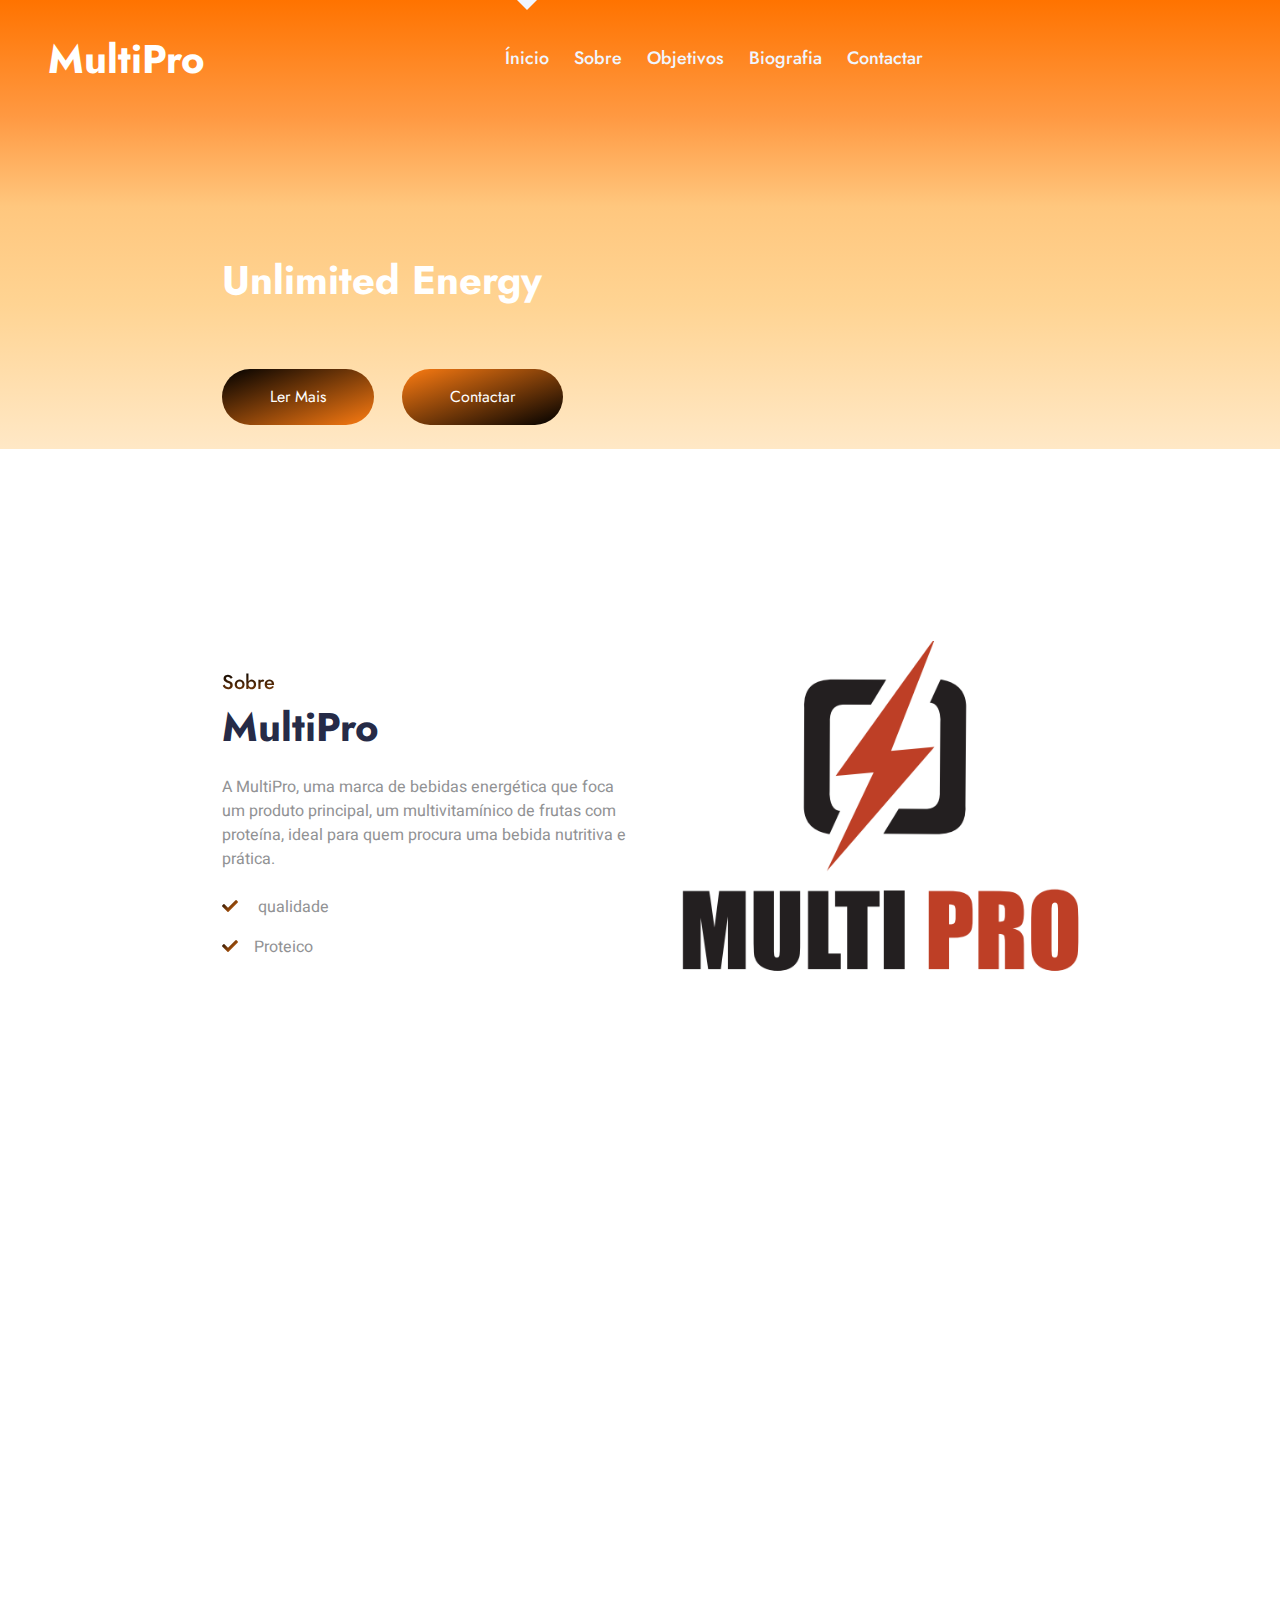
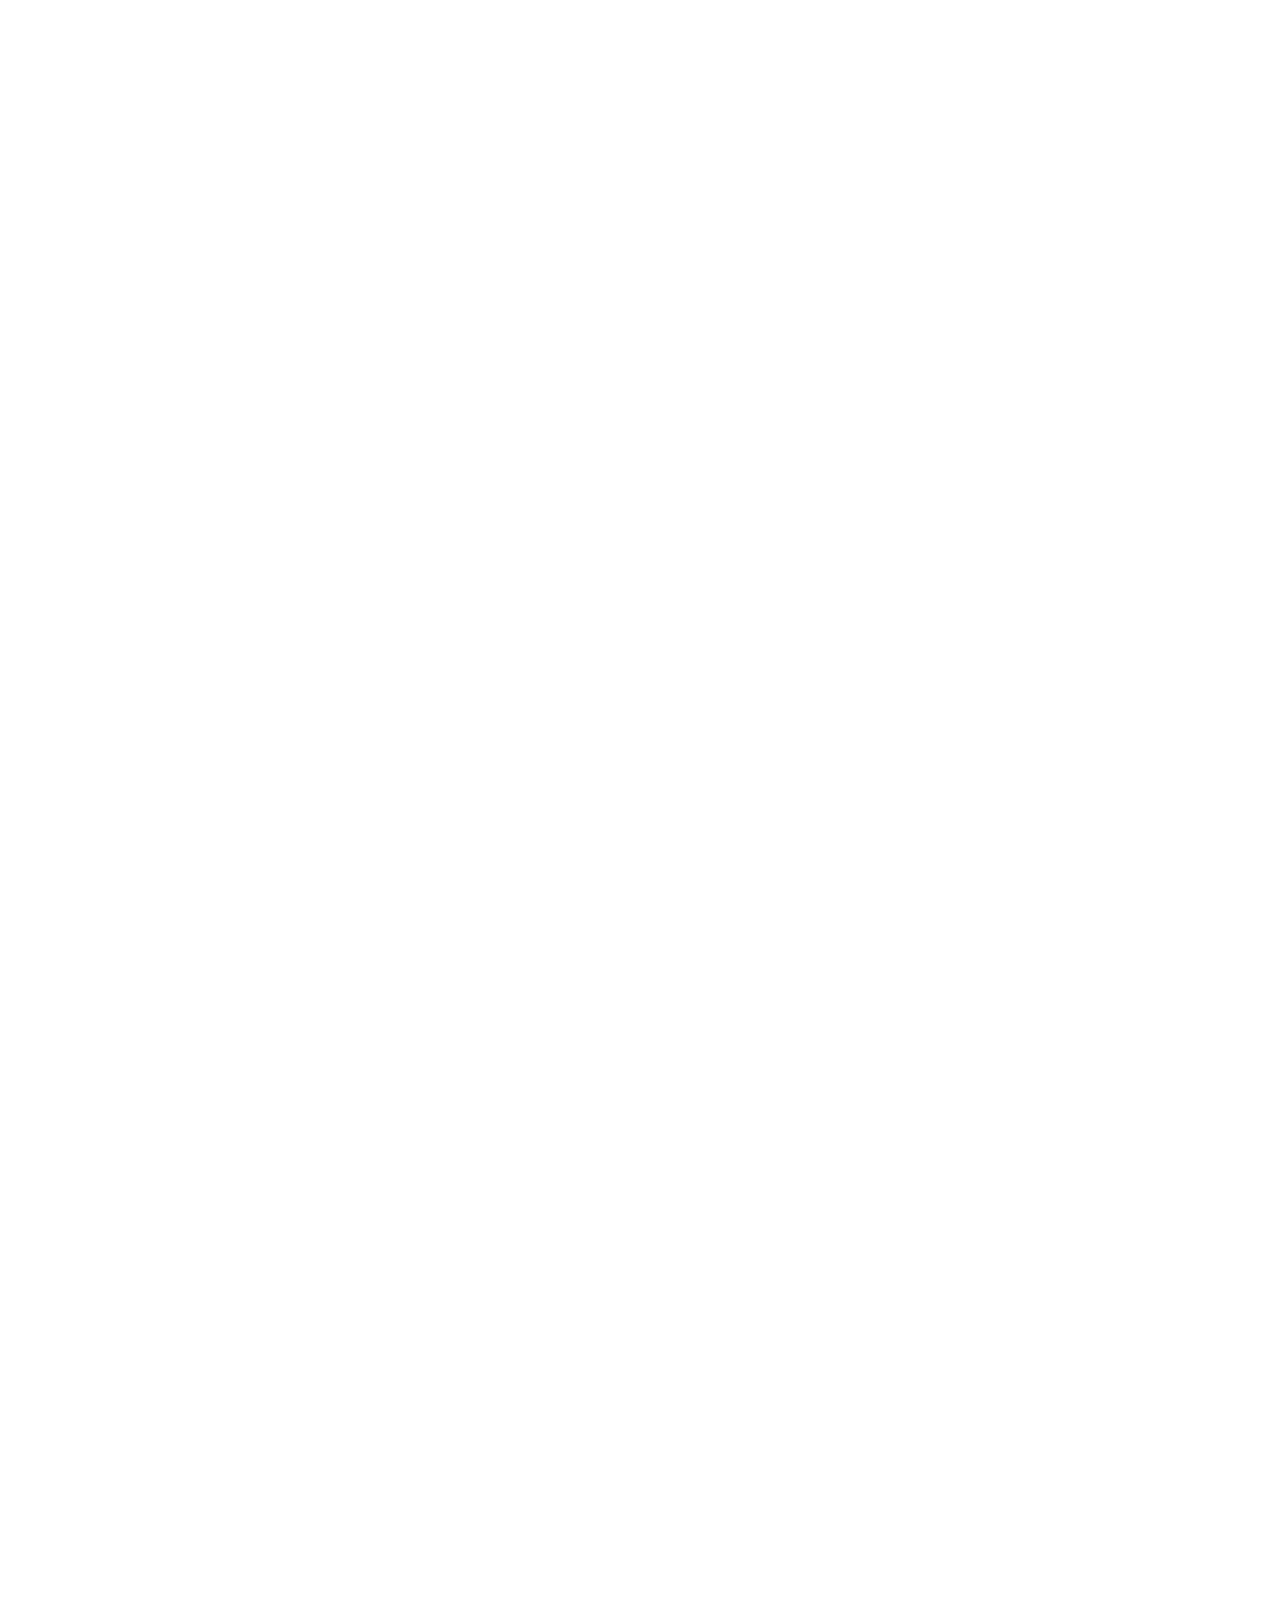
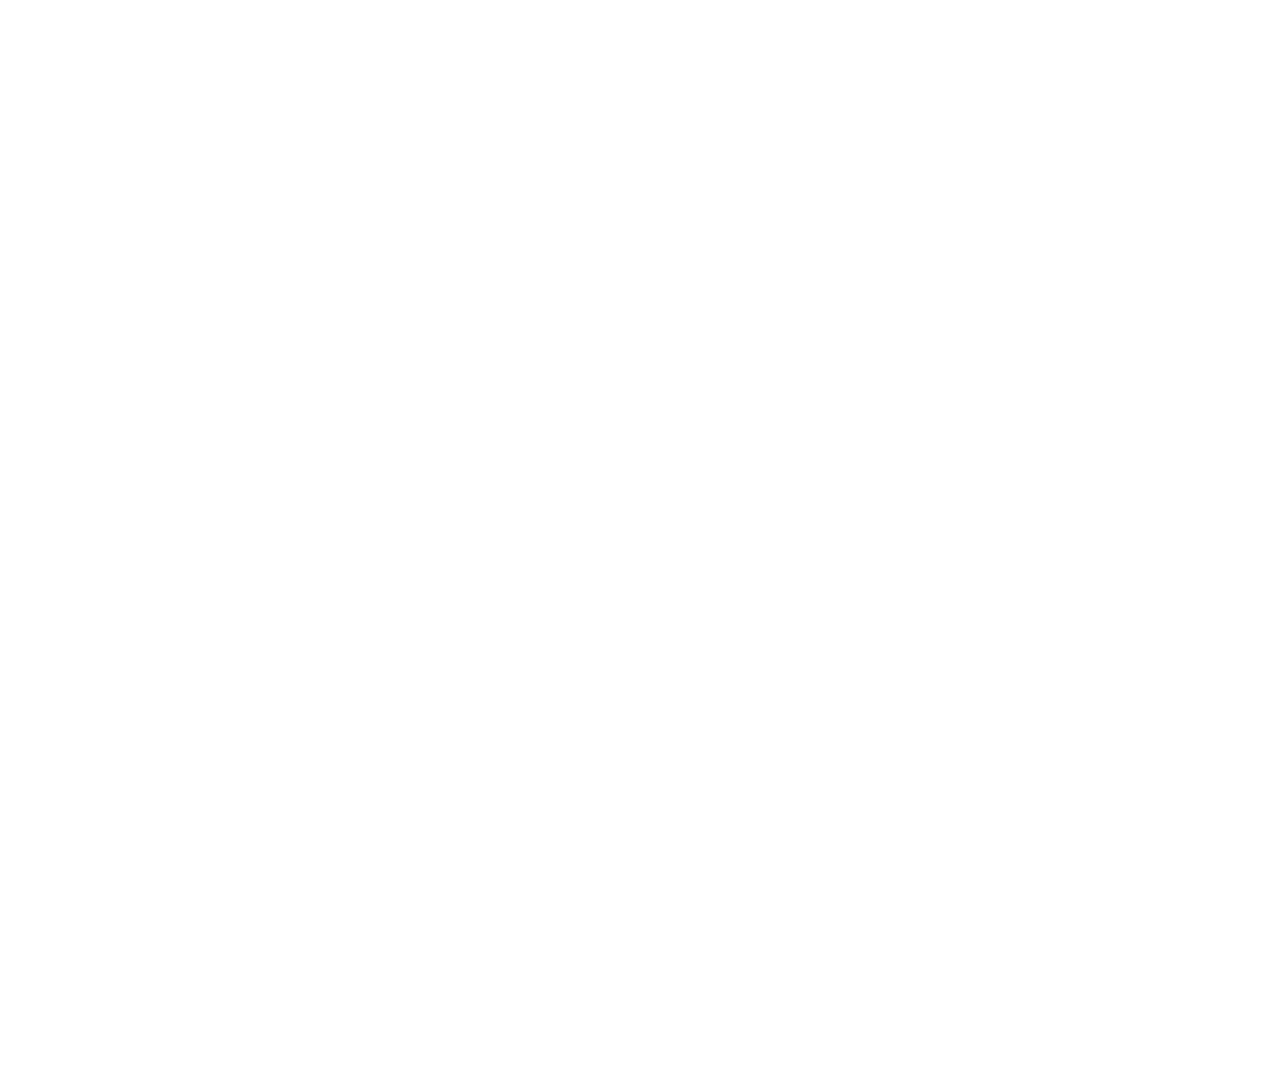
==== index.html @ e66645da "Update index.html" ====
<!DOCTYPE html>
<html lang="en">

<head>
    <meta charset="utf-8">
    <title>MultiPro </title>
    <meta content="width=device-width, initial-scale=1.0" name="viewport">
    <meta content="" name="keywords">
    <meta content="" name="description">

    <!-- Favicon -->
    <link href="img/favicon.ico" rel="icon">
    <link rel="shortcut icon" href="./multi new.png" type="image" />
    <!-- Google Web Fonts -->
    <link rel="preconnect" href="https://fonts.googleapis.com">
    <link rel="preconnect" href="https://fonts.gstatic.com" crossorigin>
    <link href="https://fonts.googleapis.com/css2?family=Heebo:wght@400;500&family=Jost:wght@500;600;700&display=swap" rel="stylesheet"> 

    <!-- Icon Font Stylesheet -->
    <link href="https://cdnjs.cloudflare.com/ajax/libs/font-awesome/5.10.0/css/all.min.css" rel="stylesheet">
    <link href="https://cdn.jsdelivr.net/npm/bootstrap-icons@1.4.1/font/bootstrap-icons.css" rel="stylesheet">

    <!-- Libraries Stylesheet -->
    <link href="lib/animate/animate.min.css" rel="stylesheet">
    <link href="lib/owlcarousel/assets/owl.carousel.min.css" rel="stylesheet">

    <!-- Customized Bootstrap Stylesheet -->
    <link href="css/bootstrap.min.css" rel="stylesheet">

    <!-- Template Stylesheet -->
    <link href="css/style.css" rel="stylesheet">
</head>

<body data-bs-spy="scroll" data-bs-target=".navbar" data-bs-offset="51">
    <div class="container-xxl bg-white p-0">
        <!-- Spinner Start -->
        <div id="spinner" class="show bg-white position-fixed translate-middle w-100 vh-100 top-50 start-50 d-flex align-items-center justify-content-center">
            <div class="spinner-grow text-primary" style="width: 3rem; height: 3rem;" role="status">
                <span class="sr-only">Loading...</span>
            </div>
        </div>
        <!-- Spinner End -->


        <!-- Navbar & Hero Start -->
        <div class="container-xxl position-relative p-0" id="home">
            <nav class="navbar navbar-expand-lg navbar-light px-4 px-lg-5 py-3 py-lg-0">
                <a href="" class="navbar-brand p-0">
                    <h1 class="m-0">MultiPro</h1>
                    <!-- <img src="img/logo.png" alt="Logo"> -->
                </a>
                <button class="navbar-toggler" type="button" data-bs-toggle="collapse" data-bs-target="#navbarCollapse">
                    <span class="fa fa-bars"></span>
                </button>
                <div class="collapse navbar-collapse" id="navbarCollapse">
                    <div class="navbar-nav mx-auto py-0">
                        <a href="#home" class="nav-item nav-link active">Ínicio</a>
                        <a href="#about" class="nav-item nav-link">Sobre</a>
                        <a href="#feature" class="nav-item nav-link">Objetivos</a>
                        <a href="#review" class="nav-item nav-link">Biografia</a>
                        <a href="#contact" class="nav-item nav-link">Contactar</a>
                    </div>
                </div>
            </nav>

            <div class="container-xxl bg-primary hero-header">
                <div class="container px-lg-5">
                    <div class="row g-5">
                        <div class="col-lg-8 text-center text-lg-start">
                            <h1 class="text-white mb-4 animated slidgiteInDown">Unlimited Energy</p>
                                <br>
                            <a href="#about" class="btn btn-primary-gradient py-sm-3 px-4 px-sm-5 rounded-pill me-3 animated slideInLeft">Ler Mais</a>
                            <a href="#contact" class="btn btn-secondary-gradient py-sm-3 px-4 px-sm-5 rounded-pill animated slideInRight">Contactar</a>
                        </div>
                    </div>
                </div>
            </div>
        </div>
        <!-- Navbar & Hero End -->


      <section id="window">
        
      </section>  <!-- About Start -->
        <div class="container-xxl py-5" id="about">
            <div class="container py-5 px-lg-5">
                <div class="row g-5 align-items-center">
                    <div class="col-lg-6 wow fadeInUp" data-wow-delay="0.1s">
                        <h5 class="text-primary-gradient fw-medium">Sobre</h5>
                        <h1 class="mb-4">MultiPro</h1>
                        <p class="mb-4">A MultiPro, uma marca de bebidas energética que foca  um produto principal, um multivitamínico de frutas com proteína, ideal para quem procura uma bebida nutritiva e prática.</p>
                        <p><i class="fa fa-check text-primary-gradient me-3"></i> qualidade</p>
                        <p><i class="fa fa-check text-primary-gradient me-3"></i>Proteico</p>
                    </div>
                    <div class="col-lg-6">
                        <img class="img-fluid wow fadeInUp" data-wow-delay="0.5s" src="multi pedrao.png">
                    </div>
                </div>
            </div>
        </div>
        <!-- About End -->
        <br>
        <br>
        <br>
        <br>
        <br>
        <br>

        <!-- Features Start -->
        <div class="container-xxl py-5" id="feature">
            <div class="container py-5 px-lg-5">
                <div class="text-center wow fadeInUp" data-wow-delay="0.1s">
                    <h1 class="mb-5">Principais objetivos</h1>
                    <br>
                    <br>
                </div>
                <div class="row g-4">
                    <div class="col-lg-4 col-md-6 wow fadeInUp" data-wow-delay="0.1s">
                        <div class="feature-item bg-light rounded p-4">
                            <div class="d-inline-flex align-items-center justify-content-center bg-primary-gradient rounded-circle mb-4" style="width: 60px; height: 60px;">
                                <i class="fa fa-eye text-white fs-4"></i>
                            </div>
                            <h5 class="mb-3">Atrair um Público Ativo</h5>
                            <p class="m-0">Focar em pessoas com estilo de vida ativo, como desportistas, trabalhadores e estudantes que precisam de energia para manter o desempenho ao longo do dia.</p>
                        </div>
                    </div>
                    <div class="col-lg-4 col-md-6 wow fadeInUp" data-wow-delay="0.3s">
                        <div class="feature-item bg-light rounded p-4">
                            <div class="d-inline-flex align-items-center justify-content-center bg-secondary-gradient rounded-circle mb-4" style="width: 60px; height: 60px;">
                                <i class="fa fa-layer-group text-white fs-4"></i>
                            </div>
                            <h5 class="mb-3">Impacto Positivo no Mercado</h5>
                            <p class="m-0">Ser uma escolha de referência no setor de bebidas energéticas funcionais e saudáveis</p>
                        </div>
                    </div>
                    <div class="col-lg-4 col-md-6 wow fadeInUp" data-wow-delay="0.5s">
                        <div class="feature-item bg-light rounded p-4">
                            <div class="d-inline-flex align-items-center justify-content-center bg-primary-gradient rounded-circle mb-4" style="width: 60px; height: 60px;">
                                <i class="fa fa-edit text-white fs-4"></i>
                            </div>
                            <h5 class="mb-3">Reconhecimento Global</h5>
                            <p class="m-0">Expandir a presença da marca para mercados internacionais, mantendo um compromisso com a autenticidade e valores locais.</p>
                        </div>
                    </div>
                   
                    <br>
                    <br>
                    <br>
                    <br>
                    <br>
                    <br>
            
        <!-- Screenshot Start -->
        <div class="container-xxl py-5" id="review">
            <div class="container py-5 px-lg-5">
                <div class="row g-5 align-items-center">
                    <div class="col-lg-8 wow fadeInUp" data-wow-delay="0.1s">
                        <h5 class="text-primary-gradient fw-medium">Biografia</h5>
                        <h1 class="mb-4">Onde Sugiu MultiPro</h1>
                        <p class="mb-4">O nome MultiPro nasceu   da ideia de unir multiplicidade e profissionalismo. Representa a versatilidade e funcionalidade de uma bebida que combina diversos benefícios em um único produto:</p>
                        <p><i class="fa fa-check text-primary-gradient me-3"></i>  "Multi" reflete a variedade de nutrientes, sabores e benefícios que proporcionam energia para múltiplas ocasiões e necessidades.</p>
                        <p><i class="fa fa-check text-primary-gradient me-3"></i>"Pro" representa força, desempenho e a escolha de quem busca alcançar o máximo em seus objetivos, seja no trabalho, no desporti ou no dia a dia.</p>
                    </div>
                   
                
                         
                         
                        </div>
                    </div>
                </div>
            </div>
        </div>
        <!-- Screenshot End -->




        <!-- Download Start -->
        <div class="container-xxl py-5">
            <div class="container py-5 px-lg-5">
                <div class="row g-5 align-items-center">
                    <div class="col-lg-6">
                        <img class="img-fluid wow fadeInUp" data-wow-delay="0.1s" src="img/about.png">
                    </div>
                    <div class="col-lg-6 wow fadeInUp" data-wow-delay="0.3s">
                        <h5 class="text-primary-gradient fw-medium">MultiPro</h5>
                        <h1 class="mb-4">Características</h1>
                            <p><i class="fa fa-check text-primary-gradient me-3"></i> Energia Saudável</p>
                            <p><i class="fa fa-check text-primary-gradient me-3"></i>Versatilidade</p>
                            <p><i class="fa fa-check text-primary-gradient me-3"></i>Foco em Performance</p>  
                            
                        </p>
                       
                    </div>
                </div>
            </div>
        </div>
        <!-- Download End -->


        <!-- Contact Start -->
        <div class="container-xxl py-5" id="contact">
            <div class="container py-5 px-lg-5">
                <div class="text-center wow fadeInUp" data-wow-delay="0.1s">

                    <h1 class="mb-5">Contacte-nos</h1>
                </div>
                <div class="row justify-content-center">
                    <div class="col-lg-9">
                        <div class="wow fadeInUp" data-wow-delay="0.3s">
                            <form>
                                <div class="row g-3">
                                    <div class="col-md-6">
                                        <div class="form-floating">
                                            <input type="text" class="form-control" id="name" placeholder="Your Name">
                                            <label for="name">Your Name</label>
                                        </div>
                                    </div>
                                    <div class="col-md-6">
                                        <div class="form-floating">
                                            <input type="email" class="form-control" id="email" placeholder="Your Email">
                                            <label for="email">Your Email</label>
                                        </div>
                                    </div>
                                    <div class="col-12">
                                        <div class="form-floating">
                                            <input type="text" class="form-control" id="subject" placeholder="Subject">
                                            <label for="subject">Número de Telefone</label>
                                        </div>
                                    </div>
                                    <div class="col-12">
                                        <div class="form-floating">
                                            <textarea class="form-control" placeholder="Leave a message here" id="message" style="height: 150px"></textarea>
                                            <label for="message">Message</label>
                                        </div>
                                    </div>
                                    <div class="col-12 text-center">
                                        <button class="btn btn-primary-gradient rounded-pill py-3 px-5" type="submit">Send Message</button>
                                    </div>
                                </div>
                            </form>
                        </div>
                    </div>
                </div>
            </div>
        </div>
        <!-- Contact End -->
        

        <!-- Footer Start -->
        <div class="container-fluid bg-primary text-light footer wow fadeIn" data-wow-delay="0.1s">
            <div class="container py-5 px-lg-5">
                <div class="row g-5">
                    <div class="col-md-6 col-lg-3">
                        <h4 class="text-white mb-4">Sobre Nós</h4>
                        <p><i class="fa fa-map-marker-alt me-3"></i>Viseu, portugal </p>
                        <p><i class="fa fa-envelope me-3"></i>multipro@gmail.com</p>
                        <div class="d-flex pt-2">
                            <a class="btn btn-outline-light btn-social" href=""><i class="fab fa-instagram"></i></a>
        
                        </div>
                    </div>
                    <div class="col-md-6 col-lg-3">
                        <a class="btn btn-link" href="">About Us</a>
                        <a class="btn btn-link" href="">Contact Us</a>

                    </div>
                    <div class="col-md-6 col-lg-3">
                        <h4 class="text-white mb-4">Digite o seu email</h4>
                        <div class="position-relative w-100 mt-3">
                            <input class="form-control border-0 rounded-pill w-100 ps-4 pe-5" type="text" placeholder="Your Email" style="height: 48px;">
                            <button type="button" class="btn shadow-none position-absolute top-0 end-0 mt-1 me-2"><i class="fa fa-paper-plane text-primary-gradient fs-4"></i></button>
                        </div>
                    </div>
                </div>
            </div>
            <div class="container px-lg-5">
                <div class="copyright">
                    <div class="row">
                        <div class="col-md-6 text-center text-md-start mb-3 mb-md-0">
                            &copy; <a  href="#">Site Official , Designed by </a>,MultiPro
							
                        </div>
                        <div class="col-md-6 text-center text-md-end">
                            <div class="footer-menu">
                                <a href="">ínicio</a>
                            </div>
                        </div>
                    </div>
                </div>
            </div>
        </div>
        <!-- Footer End -->


        <!-- Back to Top -->
        <a href="#" class="btn btn-lg btn-lg-square back-to-top pt-2"><i class="bi bi-arrow-up text-white"></i></a>
    </div>

    <!-- JavaScript Libraries -->
    <script src="https://code.jquery.com/jquery-3.4.1.min.js"></script>
    <script src="https://cdn.jsdelivr.net/npm/bootstrap@5.0.0/dist/js/bootstrap.bundle.min.js"></script>
    <script src="lib/wow/wow.min.js"></script>
    <script src="lib/easing/easing.min.js"></script>
    <script src="lib/waypoints/waypoints.min.js"></script>
    <script src="lib/counterup/counterup.min.js"></script>
    <script src="lib/owlcarousel/owl.carousel.min.js"></script>

    <!-- Template Javascript -->
    <script src="js/main.js"></script>
</body>

</html>
---- css/style.css ----
/********** Template CSS **********/
:root {
    --primary: #000000;
    --secondary: #fd7c12;
    --light: #F0F6FF;
    --dark: #28292e;
}


/*** Spinner ***/
#spinner {
    opacity: 0;
    visibility: hidden;
    transition: opacity .5s ease-out, visibility 0s linear .5s;
    z-index: 99999;
}

#spinner.show {
    transition: opacity .5s ease-out, visibility 0s linear 0s;
    visibility: visible;
    opacity: 1;
}


/*** Heading ***/
h1,
h2,
.fw-bold {
    font-weight: 700 !important;
}

h3,
h4,
.fw-semi-bold {
    font-weight: 600 !important;
}

h5,
h6,
.fw-medium {
    font-weight: 500 !important;
}


/*** Gradient Text & BG ***/
.text-primary-gradient {
    background: linear-gradient(to bottom right, var(--primary), var(--secondary));
    -webkit-background-clip: text;
    -webkit-text-fill-color: transparent;
}

.text-secondary-gradient {
    background: linear-gradient(to bottom right, var(--secondary), var(--primary));
    -webkit-background-clip: text;
    -webkit-text-fill-color: transparent;
}

.bg-primary-gradient {
    background: linear-gradient(to bottom right, var(--primary), var(--secondary));
}

.bg-secondary-gradient {
    background: linear-gradient(to bottom right, var(--secondary), var(--primary));
}


/*** Button ***/
.btn {
    transition: .5s;
}

.btn.btn-primary-gradient,
.btn.btn-secondary-gradient {
    position: relative;
    overflow: hidden;
    border: none;
    color: #FFFFFF;
    z-index: 1;
}

.btn.btn-primary-gradient::after,
.btn.btn-secondary-gradient::after {
    position: absolute;
    content: "";
    top: 0;
    left: 0;
    width: 100%;
    height: 100%;
    transition: .5s;
    z-index: -1;
    opacity: 0;
}

.btn.btn-primary-gradient,
.btn.btn-secondary-gradient::after {
    background: linear-gradient(to bottom right, var(--primary), var(--secondary));
}

.btn.btn-secondary-gradient,
.btn.btn-primary-gradient::after {
    background: linear-gradient(to bottom right, var(--secondary), var(--primary));
}

.btn.btn-primary-gradient:hover::after,
.btn.btn-secondary-gradient:hover::after {
    opacity: 1;
}

.btn-square {
    width: 38px;
    height: 38px;
}

.btn-sm-square {
    width: 32px;
    height: 32px;
}

.btn-lg-square {
    width: 48px;
    height: 48px;
}

.btn-square,
.btn-sm-square,
.btn-lg-square {
    padding: 0;
    display: flex;
    align-items: center;
    justify-content: center;
    font-weight: normal;
    border-radius: 50px;
}

.back-to-top {
    position: fixed;
    display: none;
    right: 45px;
    bottom: 45px;
    z-index: 99;
    border: none;
    background: linear-gradient(to bottom right, var(--primary), var(--secondary));
}


/*** Navbar ***/
.navbar-light .navbar-nav .nav-link {
    position: relative;
    margin-right: 25px;
    padding: 45px 0;
    font-family: 'Jost', sans-serif;
    font-size: 18px;
    font-weight: 500;
    color: var(--light) !important;
    outline: none;
    transition: .5s;
}

.navbar-light .navbar-nav .nav-link::before {
    position: absolute;
    content: "";
    width: 0;
    height: 0;
    top: -10px;
    left: 50%;
    transform: translateX(-50%);
    border: 10px solid;
    border-color: var(--light) transparent transparent transparent;
    transition: .5s;
}

.sticky-top.navbar-light .navbar-nav .nav-link {
    padding: 20px 0;
    color: var(--dark) !important;
}

.navbar-light .navbar-nav .nav-link:hover::before,
.navbar-light .navbar-nav .nav-link.active::before {
    top: 0;
}

.navbar-light .navbar-brand h1 {
    color: #FFFFFF;
}

.navbar-light .navbar-brand img {
    max-height: 60px;
    transition: .5s;
}

.sticky-top.navbar-light .navbar-brand img {
    max-height: 45px;
}

@media (max-width: 991.98px) {


    .navbar-light .navbar-collapse {
        margin-top: 15px;
        border-top: 1px solid #DDDDDD;
    }

    .navbar-light .navbar-nav .nav-link,
    .sticky-top.navbar-light .navbar-nav .nav-link {
        padding: 10px 0;
        margin-left: 0;
        color: var(--dark) !important;
    }

    .navbar-light .navbar-nav .nav-link::before {
        display: none;
    }

    .navbar-light .navbar-nav .nav-link:hover,
    .navbar-light .navbar-nav .nav-link.active {
        color: var(--primary) !important;
    }

    .navbar-light .navbar-brand h1 {
        background: linear-gradient(to bottom right, var(--primary), var(--secondary));
        -webkit-background-clip: text;
        -webkit-text-fill-color: transparent;
    }

    .navbar-light .navbar-brand img {
        max-height: 45px;
    }
}

@media (min-width: 992px) {
    .navbar-light {
        position: absolute;
        width: 100%;
        top: 0;
        left: 0;
        z-index: 999;
    }
    
    .sticky-top.navbar-light {
        position: fixed;
        background: #FFFFFF;
    }

    .sticky-top.navbar-light .navbar-nav .nav-link::before {
        border-top-color: var(--primary);
    }

    .sticky-top.navbar-light .navbar-brand h1 {
        background: linear-gradient(to bottom right, var(--primary), var(--secondary));
        -webkit-background-clip: text;
        -webkit-text-fill-color: transparent;
    }
}



/*** Hero Header ***/
.hero-header {
    margin-bottom: 6rem;
    padding: 16rem 0 0 0;
    background:
        url(../img/bg-circle.png),
        url(../img/bg-triangle.png),
        url(../img/bg-bottom.png);
        background: rgb(255,115,0);
        background: linear-gradient(180deg, rgba(255,115,0,1) 0%, rgba(255,153,66,1) 26%, rgba(255,199,126,1) 46%, rgba(255,212,147,1) 68%, rgba(255,232,198,1) 100%);
    background-position:
        left 0px top 0px,
        right 0px top 50%,
        center bottom;
    background-repeat: no-repeat;
}

@media (max-width: 991.98px) {
    .hero-header {
        padding: 16rem 0 9rem 0;
    }
}


/*** Feature ***/
.feature-item {
    transition: .5s;
}

.feature-item:hover {
    margin-top: -15px;
    box-shadow: 0 .5rem 1.5rem rgba(0, 0, 0, .08);
}


/*** Pricing ***/
.pricing .nav {
    padding: 2px;
}

.pricing .nav-link {
    padding: 12px 30px;
    font-weight: 500;
    color: var(--dark);
    background: #FFFFFF;
}

.pricing .nav-item:first-child .nav-link {
    border-radius: 30px 0 0 30px;
}

.pricing .nav-item:last-child .nav-link {
    border-radius: 0 30px 30px 0;
}

.pricing .nav-link.active {
    color: #FFFFFF;
    background: linear-gradient(to bottom right, var(--primary), var(--secondary));
}


/*** Screenshot ***/
.screenshot-carousel {
    position: relative;
    width: 253px;
    height: 500px;
    padding: 15px;
    margin-right: 30px;
}

.screenshot-carousel::before {
    position: absolute;
    content: "";
    width: 100%;
    height: 100%;
    top: 0;
    left: 0;
    background: url(../img/screenshot-frame.png) center center no-repeat;
    background-size: 253px 500px;
    z-index: 1;
}

.screenshot-carousel .owl-item img {
    position: relative;
    width: 223px;
    height: 470px;
}

.screenshot-carousel .owl-dots {
    position: absolute;
    top: 50%;
    right: -30px;
    transform: translateY(-50%);
    display: flex;
    flex-direction: column;
    align-items: center;
    justify-content: center;
}

.screenshot-carousel .owl-dot {
    position: relative;
    display: inline-block;
    margin: 5px 0;
    width: 15px;
    height: 15px;
    background: linear-gradient(to bottom right, var(--primary), var(--secondary));
    border-radius: 15px;
    transition: .5s;
}

.screenshot-carousel .owl-dot::after {
    position: absolute;
    content: "";
    width: 5px;
    height: 5px;
    top: 5px;
    left: 5px;
    background: #FFFFFF;
    border-radius: 5px;
}

.screenshot-carousel .owl-dot.active {
    box-shadow: 0 0 10px var(--dark);
}


/*** Testimonial ***/
.testimonial-carousel .owl-item .testimonial-item,
.testimonial-carousel .owl-item .testimonial-item * {
    transition: .5s;
}

.testimonial-carousel .owl-item.center .testimonial-item {
    background: linear-gradient(to bottom right, var(--primary), var(--secondary));
}

.testimonial-carousel .owl-item.center .testimonial-item h5,
.testimonial-carousel .owl-item.center .testimonial-item p {
    color: #FFFFFF !important;
}

.testimonial-carousel .owl-nav {
    margin-top: 30px;
    display: flex;
    justify-content: center;
}

.testimonial-carousel .owl-nav .owl-prev,
.testimonial-carousel .owl-nav .owl-next {
    margin: 0 12px;
    width: 50px;
    height: 50px;
    display: flex;
    align-items: center;
    justify-content: center;
    color: #FFFFFF;
    background: linear-gradient(to bottom right, var(--primary), var(--secondary));
    border-radius: 60px;
    font-size: 18px;
    transition: .5s;
}

.testimonial-carousel .owl-nav .owl-prev:hover,
.testimonial-carousel .owl-nav .owl-next:hover {
    background: linear-gradient(to bottom right, var(--secondary), var(--primary));
}


/*** Footer ***/
.footer {
    margin-top: 6rem;
    padding-top: 9rem;
    background:
        url(../img/bg-circle.png),
        url(../img/bg-triangle.png),
        url(../img/bg-top.png);
        background: rgb(255,115,0);
        background: linear-gradient(180deg, rgba(255,115,0,1) 0%, rgba(255,255,255,1) 0%, rgba(255,199,126,1) 35%, rgba(255,192,98,1) 68%, rgba(255,153,66,1) 100%);
    background-position:
        left 0px bottom 0px,
        right 0px top 50%,
        center top;
    background-repeat: no-repeat;
}

.footer .btn.btn-social {
    margin-right: 5px;
    width: 40px;
    height: 40px;
    display: flex;
    align-items: center;
    justify-content: center;
    color: var(--light);
    border: 1px solid rgba(256, 256, 256, .1);
    border-radius: 40px;
    transition: .3s;
}

.footer .btn.btn-social:hover {
    color: var(--primary);
}

.footer .btn.btn-link {
    display: block;
    margin-bottom: 10px;
    padding: 0;
    text-align: left;
    color: var(--light);
    font-weight: normal;
    transition: .3s;
}

.footer .btn.btn-link::before {
    position: relative;
    content: "\f105";
    font-family: "Font Awesome 5 Free";
    font-weight: 900;
    margin-right: 10px;
}

.footer .btn.btn-link:hover {
    letter-spacing: 1px;
    box-shadow: none;
}

.footer .copyright {
    padding: 25px 0;
    font-size: 14px;
    border-top: 1px solid rgba(256, 256, 256, .1);
}

.footer .copyright a {
    color: var(--light);
}

.footer .footer-menu a {
    margin-right: 15px;
    padding-right: 15px;
    border-right: 1px solid rgba(255, 255, 255, .1);
}

.footer .footer-menu a:last-child {
    margin-right: 0;
    padding-right: 0;
    border-right: none;
}
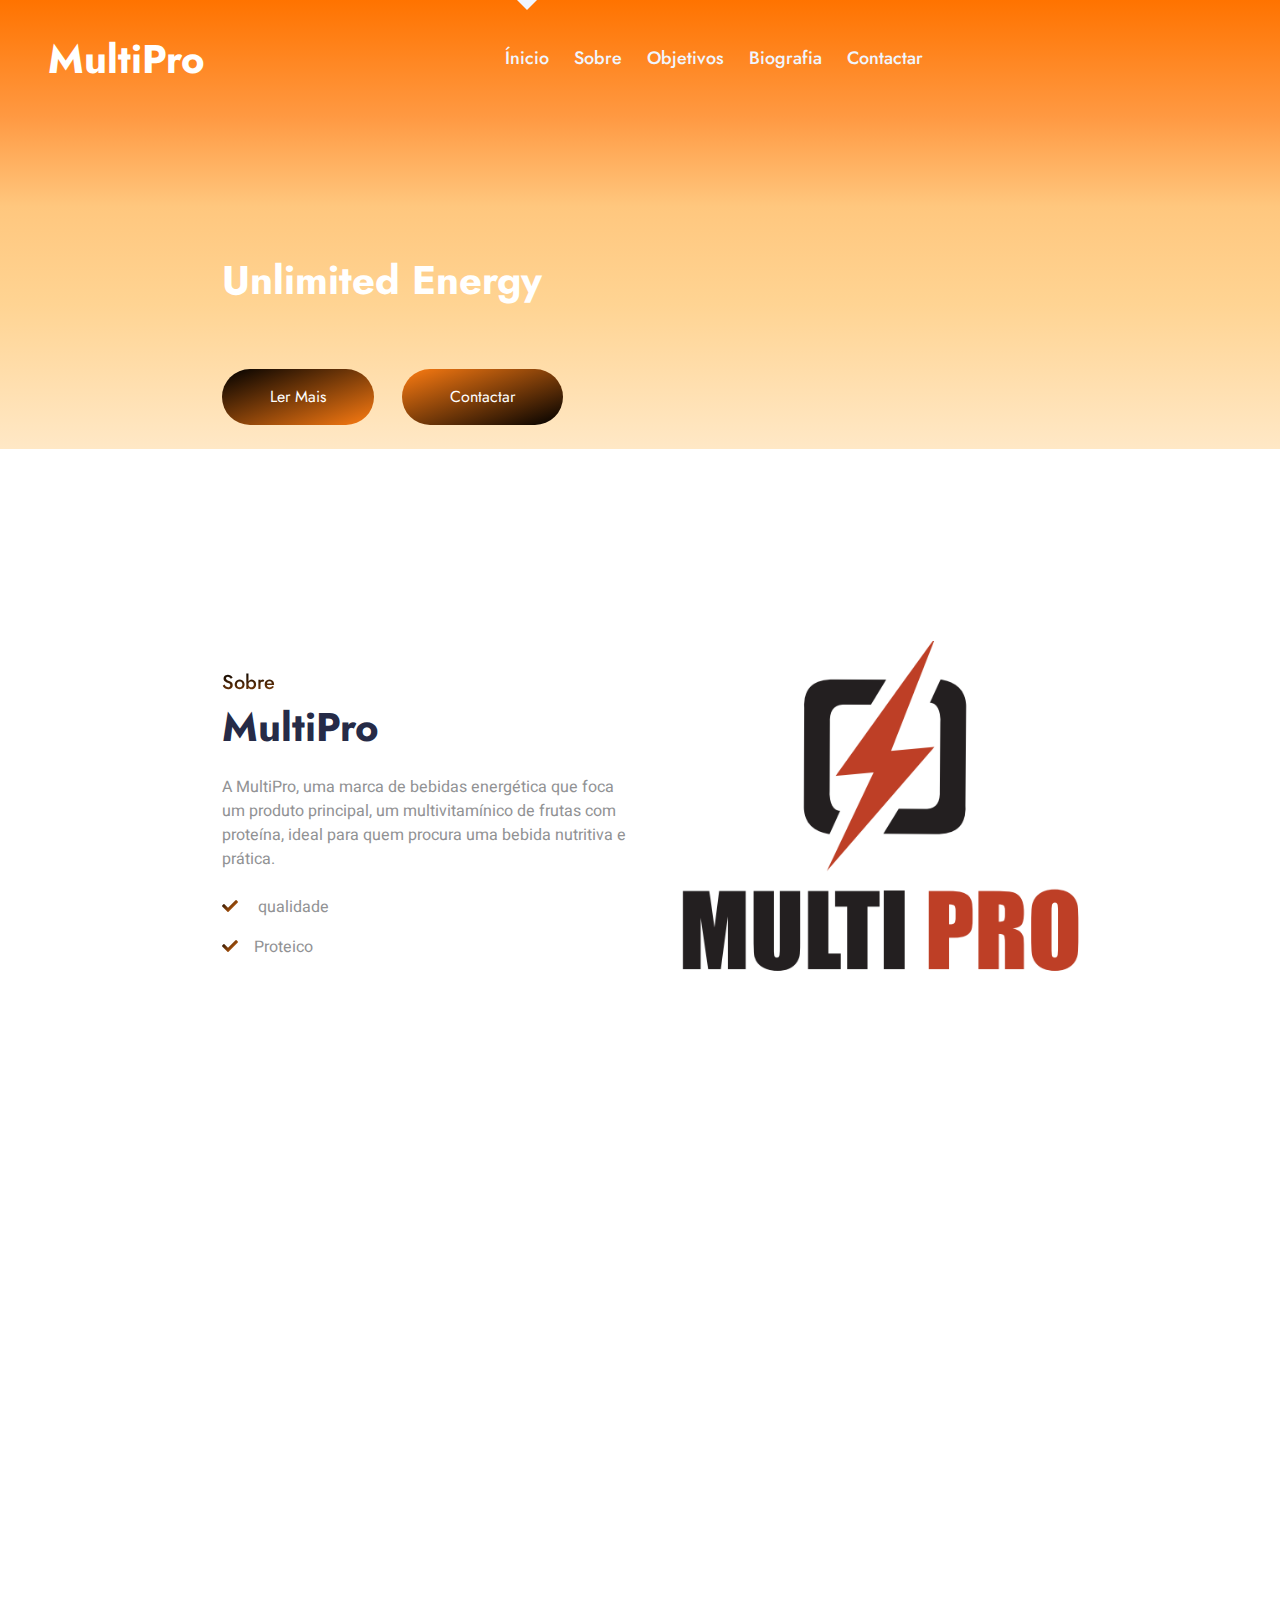
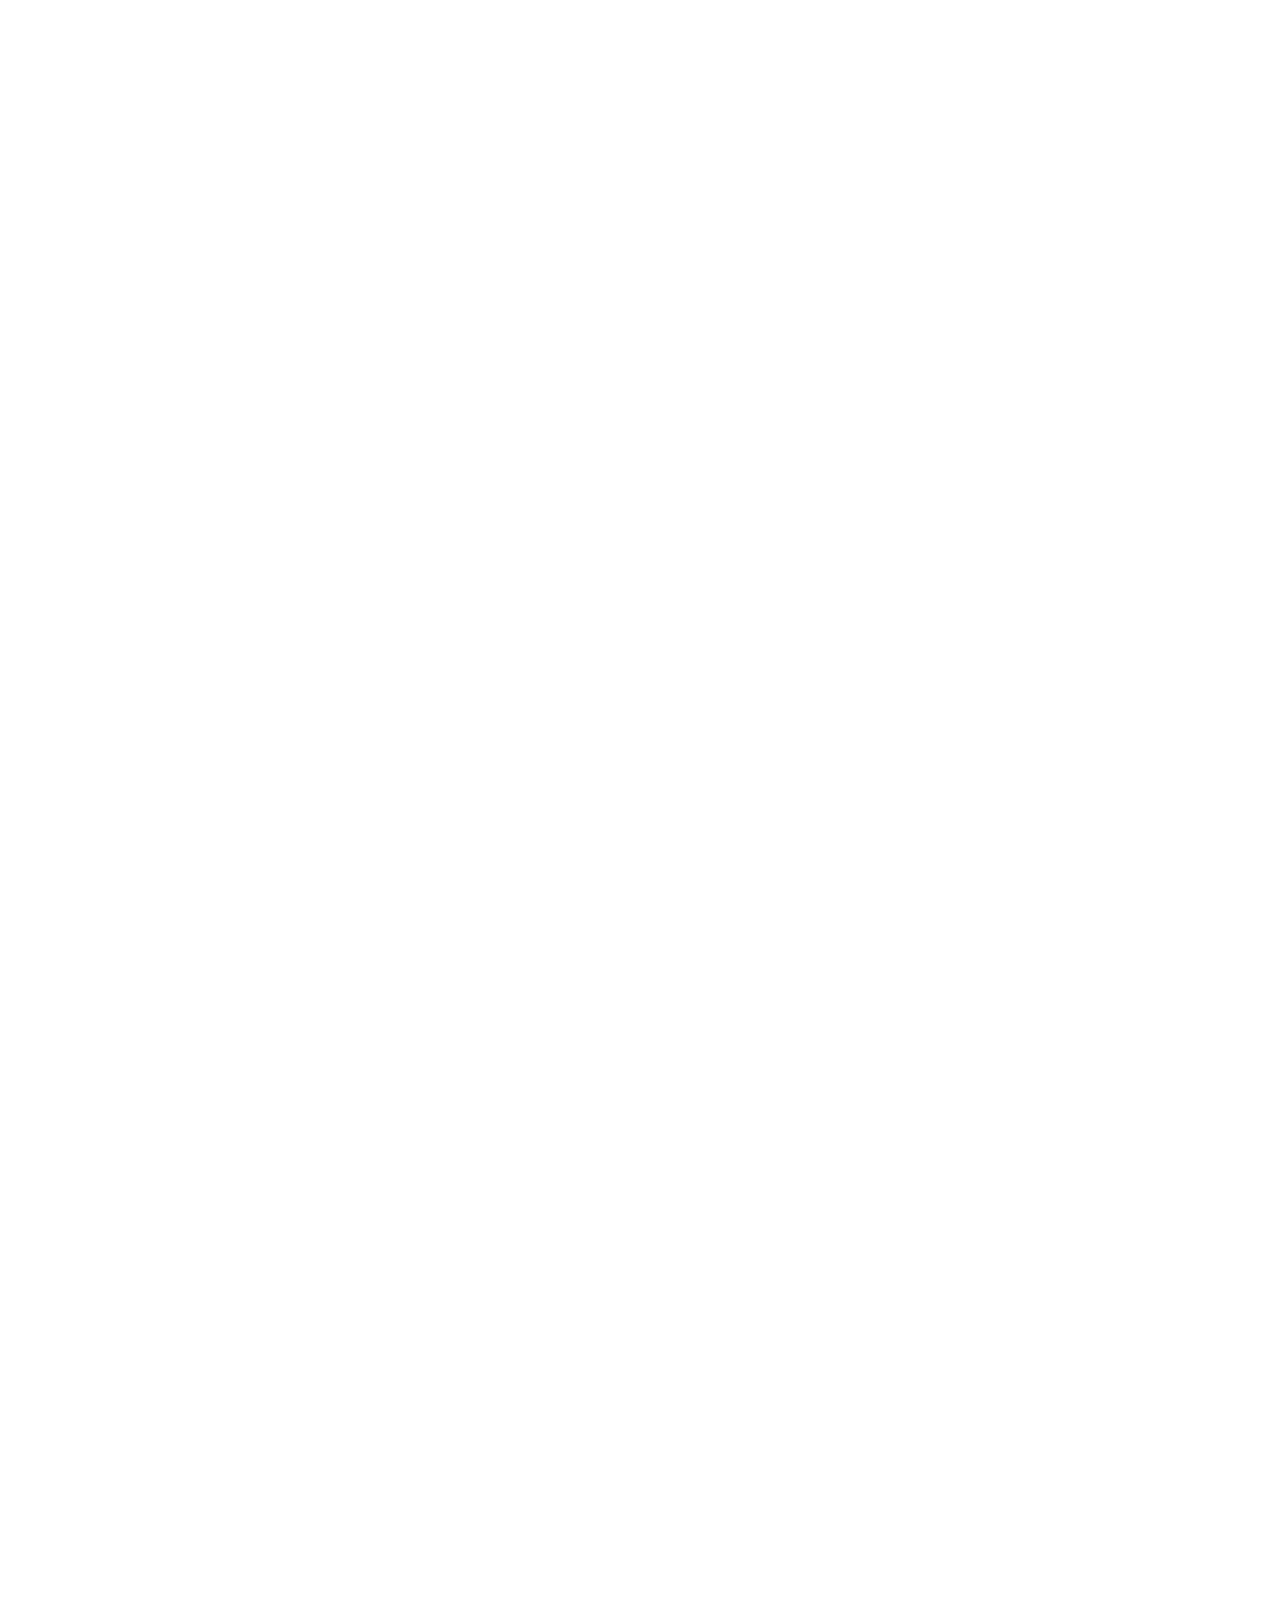
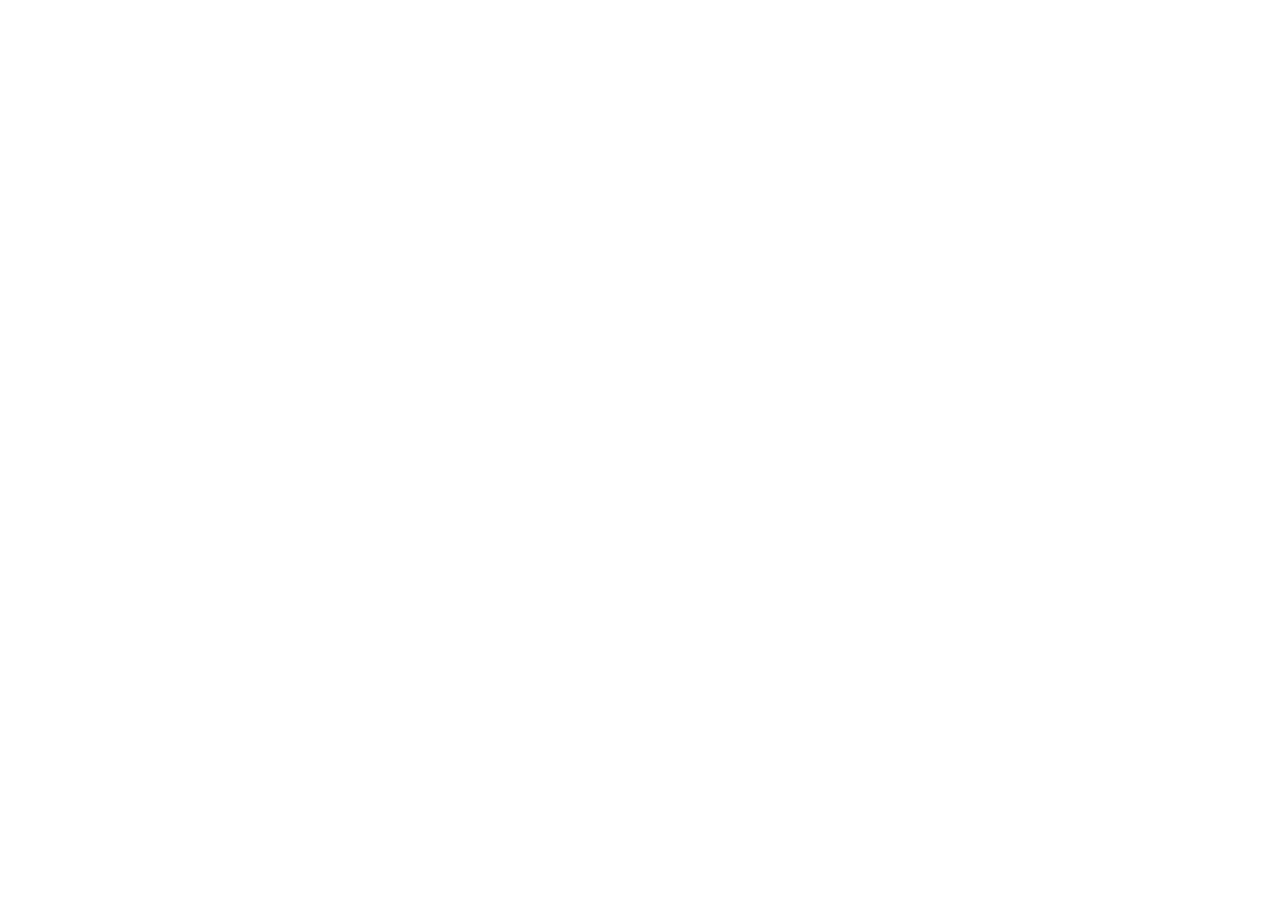
==== commit eddc33a3: "Update index.html" ====
--- a/index.html
+++ b/index.html
@@ -10,7 +10,7 @@
 
     <!-- Favicon -->
     <link href="img/favicon.ico" rel="icon">
-    <link rel="shortcut icon" href="./multi new.png" type="image" />
+    <link rel="shortcut icon" href="./multi pedrao.png" type="image" />
     <!-- Google Web Fonts -->
     <link rel="preconnect" href="https://fonts.googleapis.com">
     <link rel="preconnect" href="https://fonts.gstatic.com" crossorigin>
@@ -180,7 +180,7 @@
             <div class="container py-5 px-lg-5">
                 <div class="row g-5 align-items-center">
                     <div class="col-lg-6">
-                        <img class="img-fluid wow fadeInUp" data-wow-delay="0.1s" src="img/about.png">
+                        <img class="img-fluid wow fadeInUp" data-wow-delay="0.1s" src="Imagem 5.png">
                     </div>
                     <div class="col-lg-6 wow fadeInUp" data-wow-delay="0.3s">
                         <h5 class="text-primary-gradient fw-medium">MultiPro</h5>
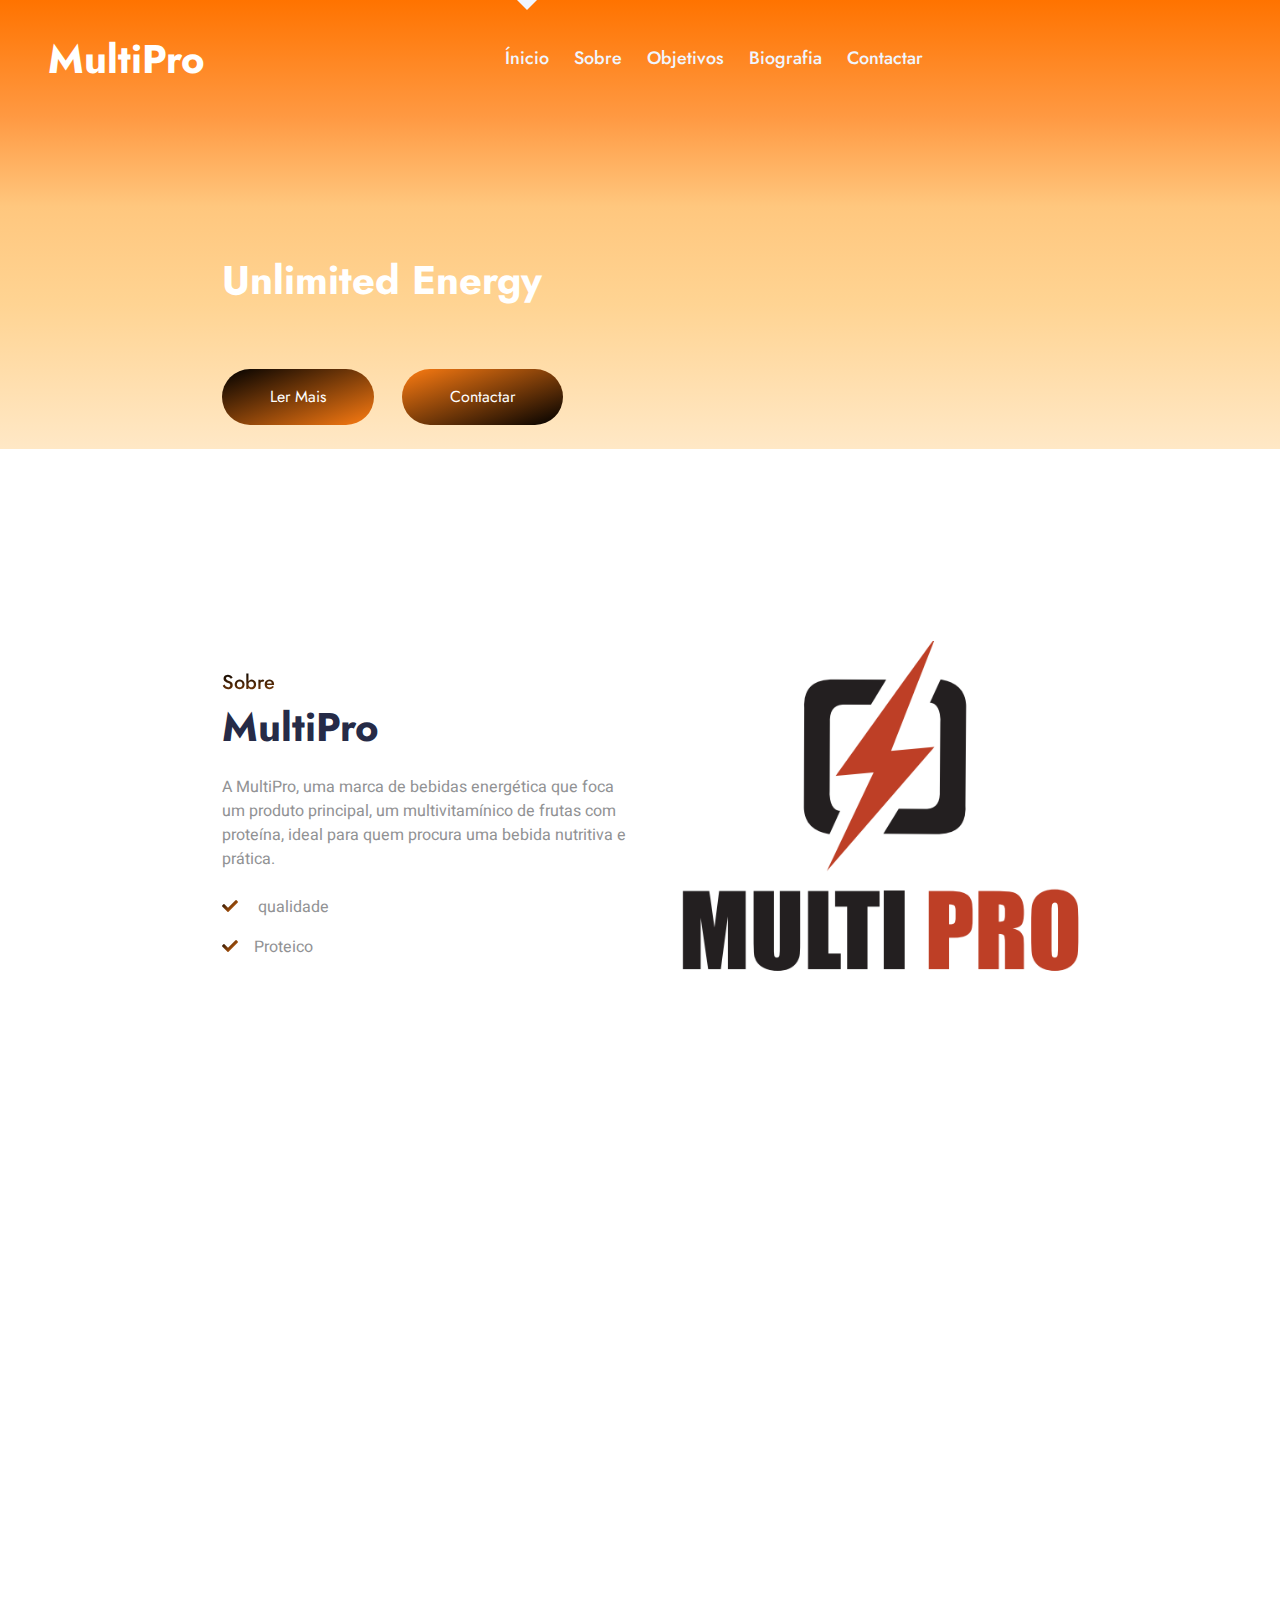
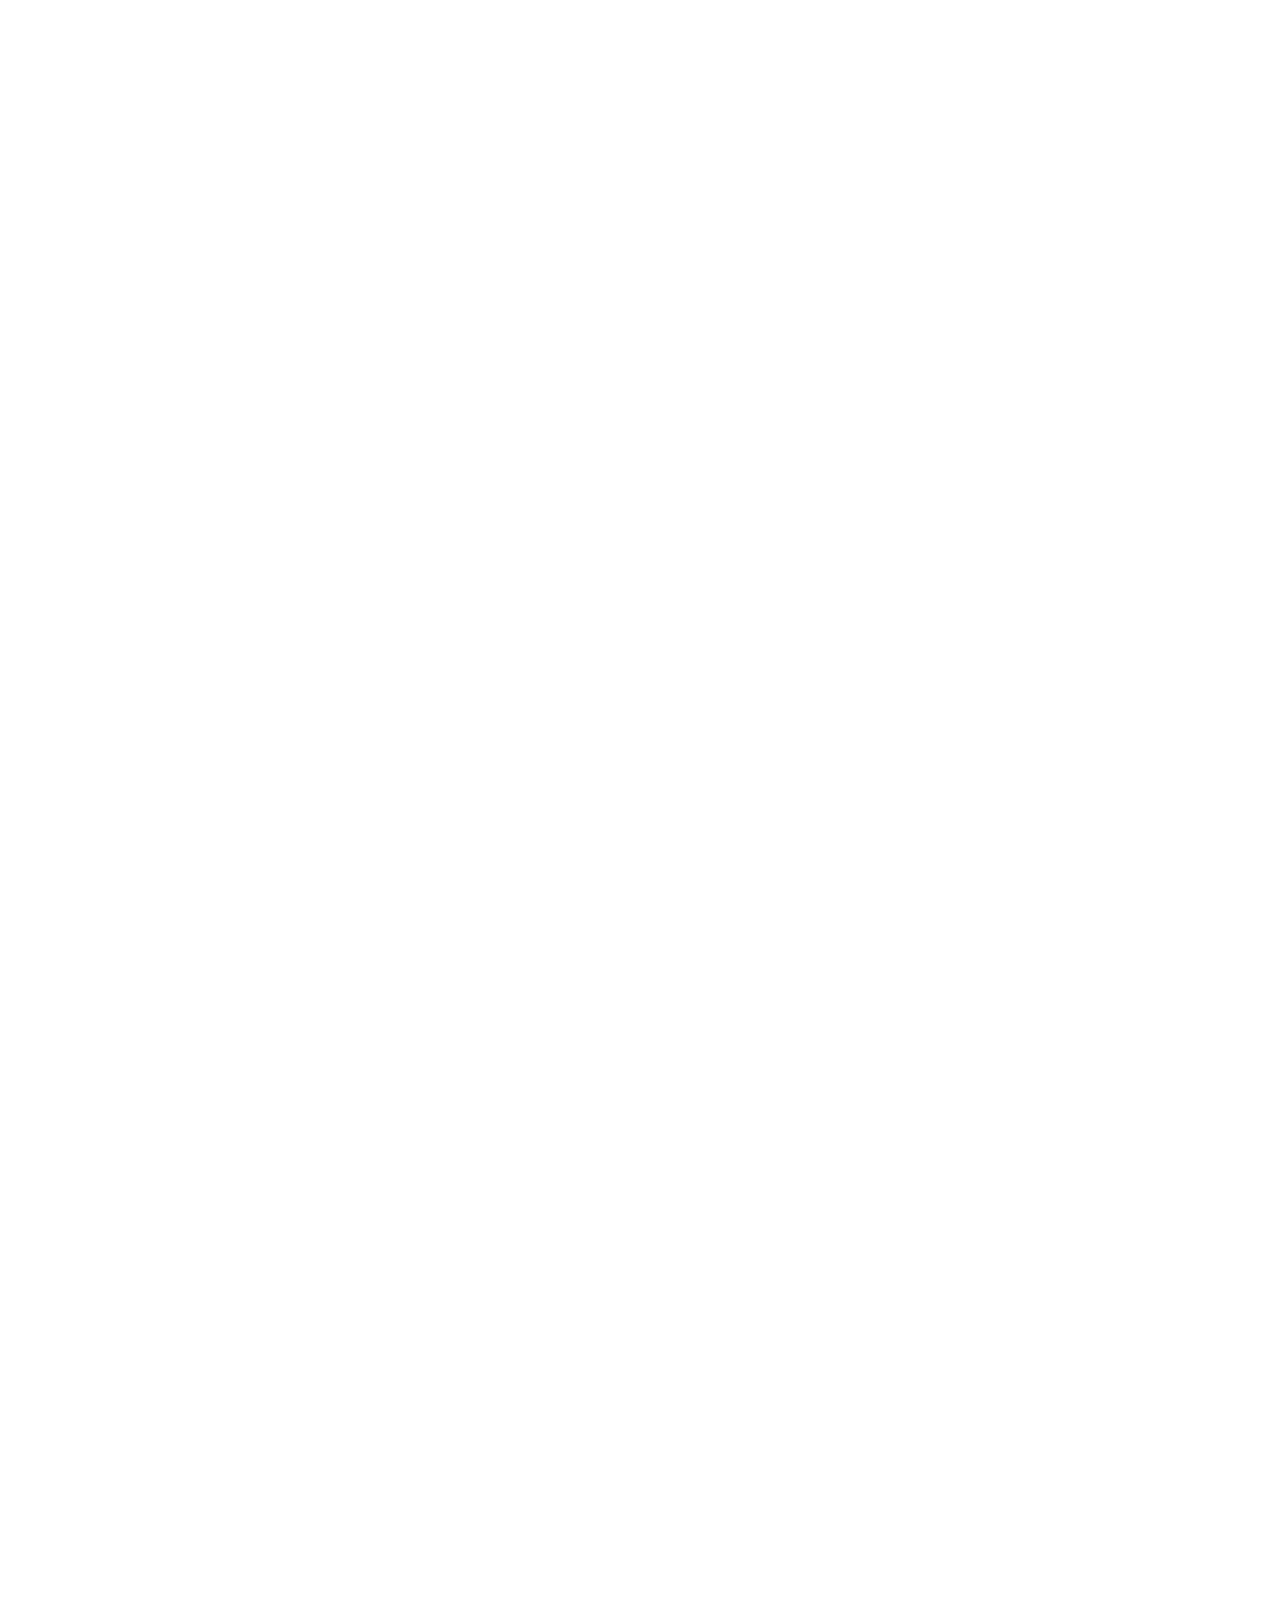
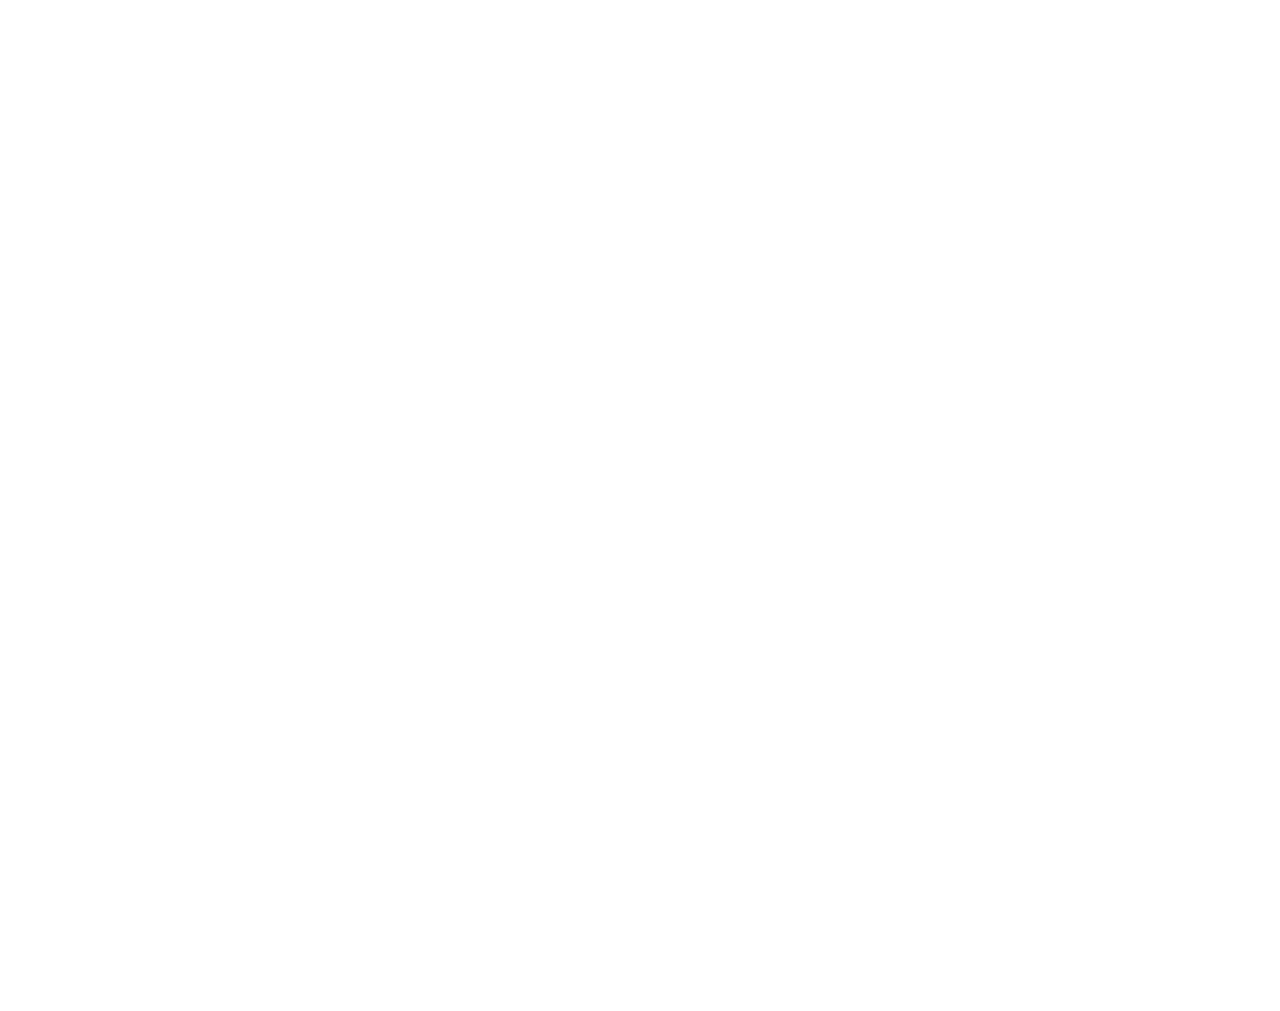
==== commit 9e515524: "Update index.html" ====
--- a/index.html
+++ b/index.html
@@ -180,7 +180,7 @@
             <div class="container py-5 px-lg-5">
                 <div class="row g-5 align-items-center">
                     <div class="col-lg-6">
-                        <img class="img-fluid wow fadeInUp" data-wow-delay="0.1s" src="Imagem 5.png">
+                        <img class="img-fluid wow fadeInUp" data-wow-delay="0.1s" src="multi site.png">
                     </div>
                     <div class="col-lg-6 wow fadeInUp" data-wow-delay="0.3s">
                         <h5 class="text-primary-gradient fw-medium">MultiPro</h5>
